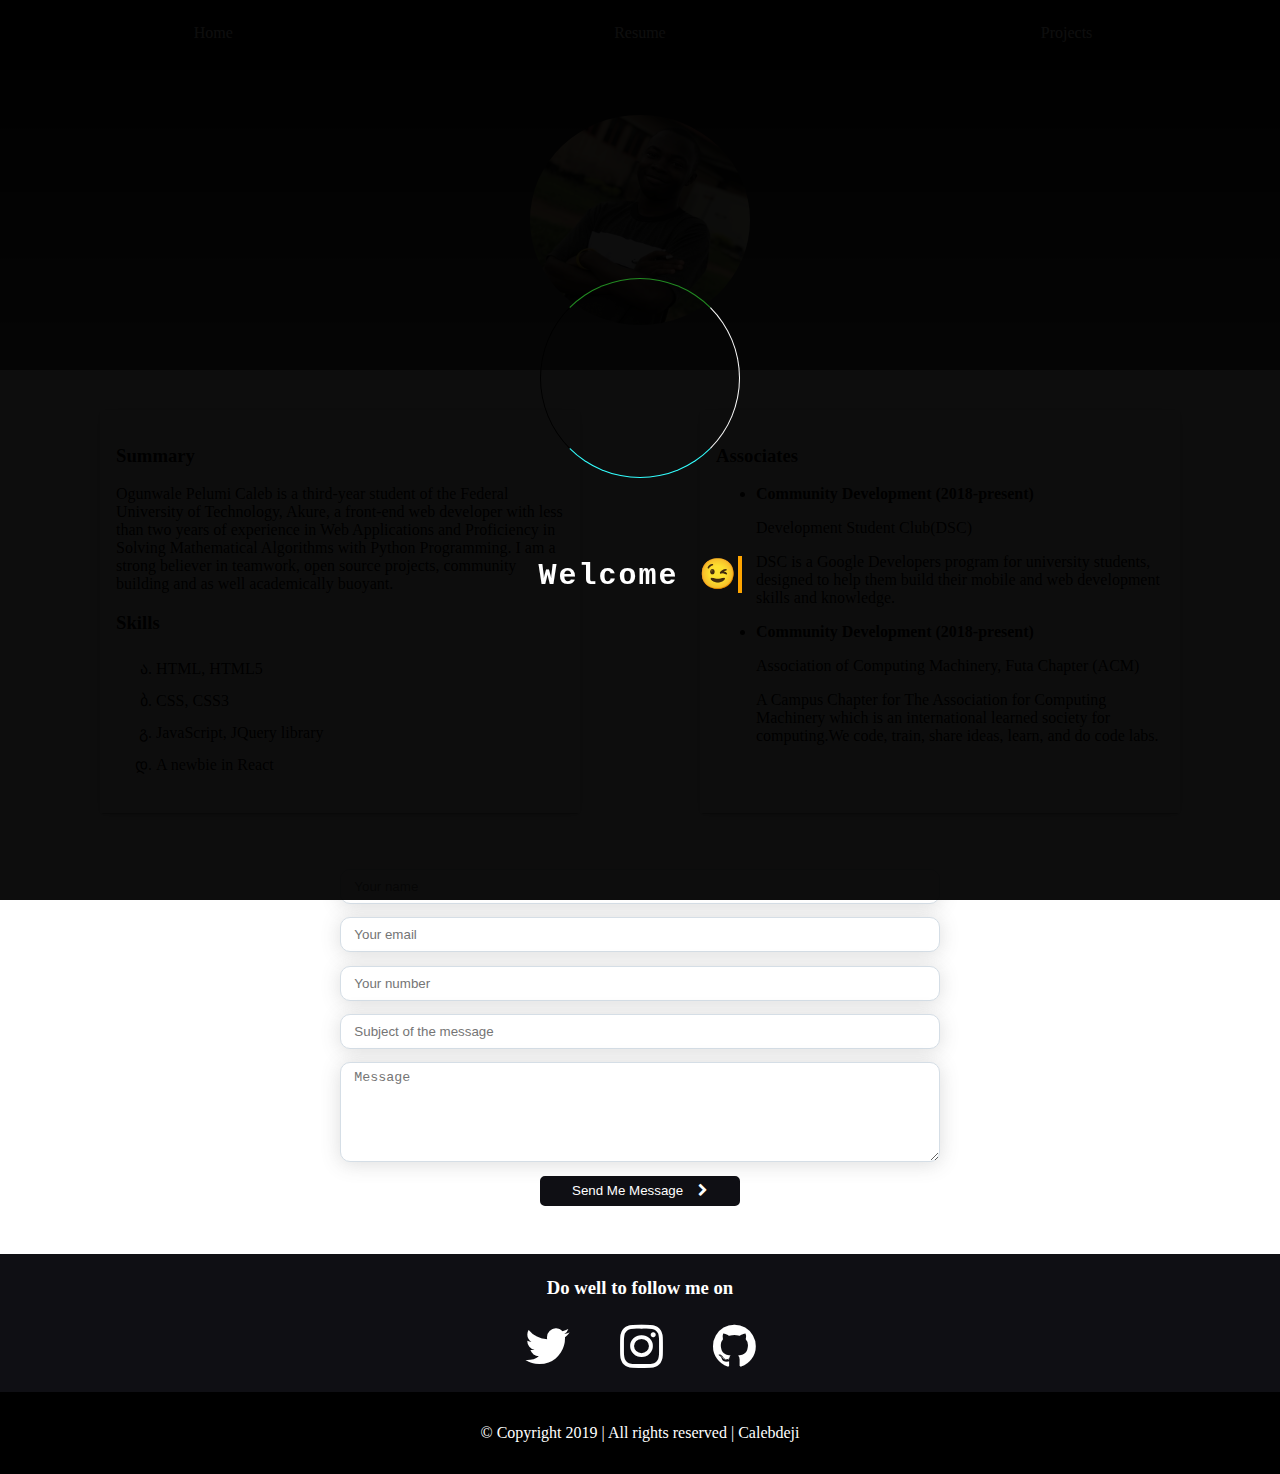
==== index.html @ ed0ba992 "removed the dev badge" ====
<!doctype html>
<html>
<head>
    <title>Ogunwale's Profile</title>

    <link
        rel="shortcut icon"
        href="/images/calebdeji.jpeg"
    ></link>

    <link
        rel="stylesheet"
        href="/css/css.css"
    ></link>
    <link rel="stylesheet" href="./css/typing.css">
    <link
        rel="stylesheet"
        href="https://cdnjs.cloudflare.com/ajax/libs/font-awesome/4.7.0/css/font-awesome.min.css"
    ></link>

    <meta
        charset="UTF-8"
        lang="EN-US"
    ></meta>

    <meta
        name="viewport"
        content="width=device-width, initial-scale=1.0"
    ></meta>

    <meta
        name="title"
        content="Ogunwale Pelumi Caleb's Profile"
    ></meta>

    <meta
        name="description"
        content="This is Ogunwale Pelumi's portfolio"
    ></meta>

    <meta
        name="keywords"
        content="Javascript, html, html5, css, css3, jquery, calebdeji, ogunwale, ogunwale pelumi caleb, pelumi"
    ></meta>

    <meta
        name="robots"
        content="index, follow"
    ></meta>

    <meta
        http-equiv="Content-Type"
        content="text/html; charset=utf-8"
    ></meta>

    <meta
        name="language"
        content="English"
    ></meta>
    <meta name="robots" content="index,follow"><!-- All Search Engines -->
    <meta name="googlebot" content="index,follow"><!-- Google Specific -->
    <meta name="theme-color" content="rgba(0,0,0)" />
	<meta name="apple-mobile-web-app-capable" content="yes" />
	<meta name="apple-mobile-web-app-status-bar-style" content="rgb(15, 29, 0)" />
	<meta name="apple-mobile-web-app-title" content="Ogunwale's portfolio" />
	<!-- <meta name="msapplication-TileImage" content="./images/Icon-144.png"> -->
	<meta name="msapplication-TileColor" content="rgba(0,0,0)" />
    <meta name="theme-color" content="rgba(0, 0, 0)" />
    <!-- You have to mention the card type. -->
    <meta name="twitter:card" content="summary">

    <!-- If you want you can mention the twitter profile of your website -->
    <!-- <meta name="twitter:site" content="@calebdeji"> -->

    <!-- If you want you can mention the twitter profile of the author of the webpage. This is useful if the URL is a blog post. -->
    <meta name="twitter:creator" content="@calebdeji">

    <!-- You have to mention the title of the webpage -->
    <meta name="twitter:title" content="Ogunwale's Profile">

    <!-- You have to mention a 2-4 lines description about the webpage -->
    <meta name="twitter:description" content="This is Ogunwale Pelumi's portfolio">

    <!-- If you want you can embed a URL of a image representing the content of your webpage. This image will be displayed in the preview and will make your post look more attractive. -->
    <meta name="twitter:image" content="https://calebdeji.netlify.com/images/calebdeji.jpeg">

    <meta name="twitter:image:alt" content="Ogunwale Pelumi Display Picture">
    <!-- open graph card -->

    <meta property="og:title" content="Ogunwale's Profile">
    <meta property="og:description" content="This is Ogunwale Pelumi's portfolio">
    <meta property="og:image" content="https://calebdeji.netlify.com/images/calebdeji.jpeg">
    <meta property="og:url" content="https://www.calebdeji.tech">
    <meta property="og:site_name" content="https://www.calebdeji.tech">
</head>

<body id="body">
    <div class="preloader">
        <div class="spin-loader spin">

        </div>
        <div>
            <p class="text">Welcome 😉</p>
            
        </div>
    </div>
    <script>
        function adjustHeight(){
            let windowsHeight = window.innerHeight;
            const preloaderContainer = document.getElementsByClassName("preloader")[0];
            preloaderContainer.style.height = windowsHeight+'px';
            // console.log(preloaderContainer.style.height);
        }
        window.addEventListener("resize",()=>{
            adjustHeight();
        });
        window.addEventListener("scroll",()=>{
            adjustHeight();
        })
    </script>
    <div class="nav-bar">
        <a
            href="#body"
            class="linkArray"
            id="demo"
        >Home</a>

        <a
            href="https://drive.google.com/file/d/1xg3lORmr16LLGDeSh1S0X-uq7-f1fOYM/view?usp=sharing"
            class="linkArray animate-right"
            target="_blank"
        >Resume</a>

        <a
            href="https://github.com/calebdeji"
            class="linkArray animate-right"
            target="_blank"
        >Projects</a>

        <a
            href="javascript:void(0)"
            class="icon-bar"
            id="icon-bar"
        >
            <i
                class="fa fa-bars"
                id="iconLib"
            ></i>
        </a>
    </div>

    <div class="header">
        <img
            src="/images/calebdeji.jpeg"
            alt="Caleb's picture"
        >
    </div>

    <main>
        <div class="skills">
            <div class="summary-skills">
                <div class="summary">
                    <h3>Summary</h3>

                    <p>
                        Ogunwale Pelumi Caleb is a third-year student
                    of the Federal University of Technology,
                    Akure, a front-end web developer with less than two years of experience
                    in Web Applications and Proficiency in Solving
                    Mathematical Algorithms with Python Programming.
                    I am a strong believer in teamwork, open source projects,
                    community building and as well academically buoyant.
                    </p>
                </div>

                <div class="skill-sub">
                    <h3>Skills</h3>

                    <p>

                        <ul>
                            <li>HTML, HTML5</li>
                            <li>CSS, CSS3</li>
                            <li>JavaScript, JQuery library</li>
                            <li>A newbie in React</li>
                        </ul>

                        
                    </p>
                </div>
            </div>

            <div class="work-portfolio">
                <div class="work-experience">
                    <h3>Associates</h3>

                    <p>
                        <ul>
                            <li>
                                <b>
                                    Community Development (2018-present)
                                </b>

                                <p class="community">
                                    <p>Development Student Club(DSC)</p>

                                    DSC is a Google Developers program for university students,
                                designed to help them build their mobile and web development
                                skills and knowledge.
                                </p>
                            </li>

                            <li>
                                <b>
                                    Community Development (2018-present)
                                </b>

                                <p class="community">
                                    <p>
                                        Association of Computing Machinery, Futa Chapter (ACM)
                                    </p>

                                    A Campus Chapter for The Association for Computing
                                Machinery which is an international learned society
                                for computing.We code, train, share ideas, learn,
                                and do code labs.
                                </p>
                            </li>
                        </ul>
                    </p>
                </div>
            </div>
        </div>
        <div class="form">
            <form name="portfolio_contact" method="POST" data-netlify="true">
                <input type="text" name="name" id="name" placeholder="Your name" required>
                <input type="email" name="client_email" id="" placeholder="Your email" required>
                <input type="tel" name="Telephone number" id="" placeholder="Your number">
                <input type="text" name="Subject" id="" placeholder="Subject of the message" required>
                <textarea name="Message" id="" placeholder="Message" required></textarea>
                <button type="submit" id="submit">Send Me Message &nbsp; &nbsp;<i class="fa fa-chevron-right"></i></button>
            </form>
        </div>
    </main>

    <footer class="footer">
        <h3>Do well to follow me on</h3>

        <div class="upper-footer">
            <a href="https://twitter.com/calebdeji06">
                <i class="fa fa-twitter"></i>
            </a>
	    <!--<a href="https://dev.to/calebdeji06">
	        <i class="fab fa-dev" title="calebdeji06's DEV Profile"></i>
	    </a>-->
            <a href="https://instagram.com/calebdeji">
                <i class="fa fa-instagram"></i>
            </a>

            <a href="https://github.com/calebdeji">
                <i class="fa fa-github"></i>
            </a>
        </div>

        <div class="lower-footer">
            <p>
                &copy Copyright 2019 | All rights reserved | Calebdeji
            </p>
        </div>
    </footer>

    <script
        async="async"
        src="/js/app.js"
    ></script>

    <script src="/js/jquery-3.3.1.min.js"></script>
</body>
</html>
---- css/css.css ----
* {
  box-sizing: border-box;
  scroll-behavior: smooth;
}

body {
  width: 100%;
  overflow-x: hidden;
  padding: 0;
  margin: 0;
  position: relative;
}
/* animate */
.animate-right {
  position: relative;
  -webkit-animation: animateright 0.4s;
  animation: animateright 0.4s;
}
@-webkit-keyframes animateright {
  from {
    right: -300px;
    opacity: 0;
  }

  to {
    right: 0;
    opacity: 1;
  }
}
@keyframes animateright {
  from {
    right: -300px;
    opacity: 0;
  }

  to {
    right: 0;
    opacity: 1;
  }
}
.spin {
  -webkit-animation: spin 0.6s;
  animation: spin 0.6s;
}
@-webkit-keyframes spin {
  0% {
    -webkit-transform: rotate(0deg);
  }

  100% {
    -webkit-transform: rotate(360deg);
  }
}
@keyframes spin {
  0% {
    transform: rotate(0deg);
  }

  100% {
    transform: rotate(360deg);
  }
}

/* ================= */
/* preloader */
body .preloader {
  position: fixed;
  height: 100%;
  width: 100%;
  display: flex;
  flex-direction: column;
  align-items: center;
  justify-content: center;
  background-color: rgb(0, 0, 0, 0.95);
  z-index: 999999999;
  color: #ffffff;
}
body .preloader .spin-loader {
  border-style: solid;
  border-width: thin;
  border-left-color: rgb(0, 0, 0);
  border-right-color: rgb(255, 255, 255);
  border-top-color: rgb(34, 139, 34);
  border-bottom-color: rgb(51, 255, 255);
  height: 200px;
  width: 200px;
  -webkit-animation: spin 4s linear infinite;
  animation: spin 4s linear infinite;
  border-radius: 100%;
  margin-bottom: 3em;
}
/* desktop view for nav-bar */

div.nav-bar {
  width: 100%;
  height: 70px;
  background-color: rgb(0, 0, 0);
  position: relative;
}

div.nav-bar a.linkArray {
  display: block;
  height: 100%;
  width: 33.33%;
  float: left;
  /* background-color: rgba(0, 0, 70); */
  padding-top: 1.5em;
  text-align: center;
  text-decoration: none;
  color: white;
  transition-duration: 0.4s;
  -moz-transition-duration: 0.4s;
  -o-transition-duration: 0.4s;
  -webkit-transition-duration: 0.4s;
  z-index: 999;
}

div.nav-bar a:hover {
  background-color: rgb(32, 32, 41);
}

a.icon-bar {
  display: none;
}
/* desktop view for nav-bar ends */
/* mobile view for nav-bar starts */
@media screen and (max-width: 900px) {
  div.nav-bar a:nth-child(2),
  div.nav-bar a:nth-child(3) {
    display: none;
    position: absolute;
    top: 69px;
    width: 100%;
    text-align: left;
    padding-left: 1em;
    /* opacity: 0.8; */
    background-color: rgba(0, 0, 0, 0.5);
  }

  div.nav-bar a:nth-child(3) {
    top: 138px;
  }

  div.nav-bar a:first-child {
    display: block;
    position: relative;
    width: 70%;
    text-align: left;
    padding-left: 1em;
    background-color: rgba(0, 0, 0, 0);
  }

  div.nav-bar a.icon-bar {
    display: block;
    position: absolute;
    right: 0;
    color: #ffffff;
    font-size: 20px;
    padding-top: 1em;
    width: 30%;
    height: 100%;
    padding-right: 1em;
    text-align: right;
  }
  div.nav-bar a.icon-bar:hover {
    background-color: inherit;
    outline: none;
  }
}
/* mobile view for nav-bar ends */
/* desktop view for header */
div.header {
  height: 300px;
  width: 100%;
  /* background-image: url("../images/background.jpg"); */
  background-image: linear-gradient(rgba(0, 0, 0), rgba(0, 0, 0, 0)),
    url("../images/background.jpg");
  background-size: cover;
  background-attachment: fixed;
  background-repeat: no-repeat;
  display: flex;
  /* flex-direction: column; */
  /* flex-wrap: wrap; */
  justify-content: center;
  align-items: center;
}

div.header img {
  display: block;
  /* margin:auto; */
  border-radius: 100%;
  width: 220px;
  height: 70%;
}
/* desktop view for header ends */
/* mobile view for header*/

@media screen and (max-width: 500px) {
  div.header img {
    width: 220px;
  }
}
/* mobile view for header ends */
/* desktop view for main */
body main {
  display: flex;
  flex-direction: column;
}

/* desktop view for div skills page */
body div.skills {
  width: 100%;
  padding: 2.5em;
  display: flex;
  flex-direction: row;
  flex-wrap: wrap;
  justify-content: space-around;
}

div.skills .summary-skills,
div.skills .work-portfolio {
  width: 40%;
  box-shadow: 0 2px 20px 0 rgba(0, 0, 0, 0.14), 0 1px 5px 0 rgba(0, 0, 0, 0.12),
    0 3px 1px -2px rgba(0, 0, 0, 0.2);
  padding: 1em;
}
div.skills .summary-skills ul {
  line-height: 2;
  list-style-type: georgian;
}
/* desktop view for div skills page ends */
/* mobile view for div skills page starts */
@media screen and (max-width: 900px) {
  div.skills .summary-skills,
  div.skills .work-portfolio {
    width: 80%;
  }
  div.skills .work-portfolio {
    margin-top: 1.5em;
  }
}
@media screen and (max-width: 700px) {
  body div.skills {
    padding: 1.2em;
  }
  div.skills .summary-skills,
  div.skills .work-portfolio {
    width: 93%;
  }
}
@media screen and (max-width: 400px) {
  body div.skills {
    padding: 1em;
  }
  div.skills .summary-skills,
  div.skills .work-portfolio {
    width: 100%;
    margin-left: 0;
    margin-right: 0;
  }
}
/* form */
main div.form {
  display: flex;
  justify-content: center;
  /* align-content: center; */
  align-items: center;
  padding: 0 2.5em 3em 2.5em;
}
main div.form form {
  display: flex;
  flex-direction: column;
  width: 50%;
  padding: 1em 0 0em 0;
}
main div.form form input,
main div.form form textarea {
  margin-bottom: 1em;
  border-style: solid;
  border-width: 0.6px;
  height: 35px;
  border-radius: 10px;
  padding-left: 1em;
  box-shadow: 0 2px 20px 0 rgba(80, 80, 80, 0.2);
  outline: none;
  border-color: #d5dee6;
}
main div.form form textarea {
  padding: 0.5em 0 0 1em;
  height: 100px;
}
main div.form form button {
  width: 200px;
  height: 30px;
  outline: none;
  border-style: solid;
  border-color: rgb(15, 15, 20);
  background-color: rgb(15, 15, 20);
  color: #ffffff;
  align-self: center;
  border-radius: 5px;
  transition-duration: 0.4s;
}
main div.form form button:hover {
  cursor: pointer;
  background-color: #ffffff;
  color: rgb(0, 0, 0);
  transform: scaleX(1.1);
  transform: scaleY(1.1);
}
/* mobile view for form */
@media screen and (max-width: 900px) {
  main div.form form {
    width: 80%;
  }
}
@media screen and (max-width: 700px) {
  main div.form form {
    width: 93%;
  }
  main div.form {
    padding: 1.2em;
  }
}
@media screen and (max-width: 450px) {
  main div.form {
    padding: 1em;
  }
}
/* mobile view for div skills page ends */
/* desktop view for footer */
body footer.footer {
  background-color: rgb(15, 15, 20);
  width: 100%;
  padding: 0;
  padding-top: 0.3em;
  margin: 0;
  display: flex;
  flex-direction: column;
  justify-content: center;
  align-items: center;
}
footer h3 {
  color: #ffffff;
}
footer.footer .upper-footer {
  display: flex;
  flex-direction: row;
  justify-content: center;
  align-content: center;
  align-items: center;
  /* padding-top: 1em;*/
  padding-bottom: 1em;
  width: 100%;
  background-color: rgb(15, 15, 20);
}

.upper-footer a {
  font-size: 50px;
  display: block;
  margin: 0em 0.5em 0em 0.5em;
  color: #ffffff;
  transition-duration: 0.4s;
}

.upper-footer a:hover {
  color: black;
  cursor: pointer;
}

.lower-footer {
  background-color: rgb(0, 0, 0);
  padding-top: 1em;
  padding-bottom: 1em;
  width: 100%;
}

.lower-footer p {
  color: white;
  text-align: center;
}
/* desktop view for footer ends */
/* mobile view for desktop */
@media screen and (max-width: 400px) {
  .upper-footer a {
    font-size: 30px;
  }
}
---- css/typing.css ----
body .preloader .text {
  font-family: Courier, monospace;
  overflow: hidden;
  letter-spacing: 2px;
  animation: typing 3s steps(30, end), blink 0.75s infinite;
  white-space: nowrap;
  word-break: break-all;
  font-size: 30px;
  font-weight: 700;
  border-right: 4px solid orange;
  box-sizing: border-box;
  text-align: center;
}
/* @media screen and (max-width: 500px) {
  body .preloader .text {
    font-family: Courier, monospace;
    overflow: scroll;
    white-space: nowrap;
    font-size: 15px;
  }
} */
@keyframes typing {
  from {
    width: 0%;
  }
  to {
    width: 100%;
  }
}

@keyframes blink {
  from,
  to {
    border-color: transparent;
  }
  50% {
    border-color: orange;
  }
}
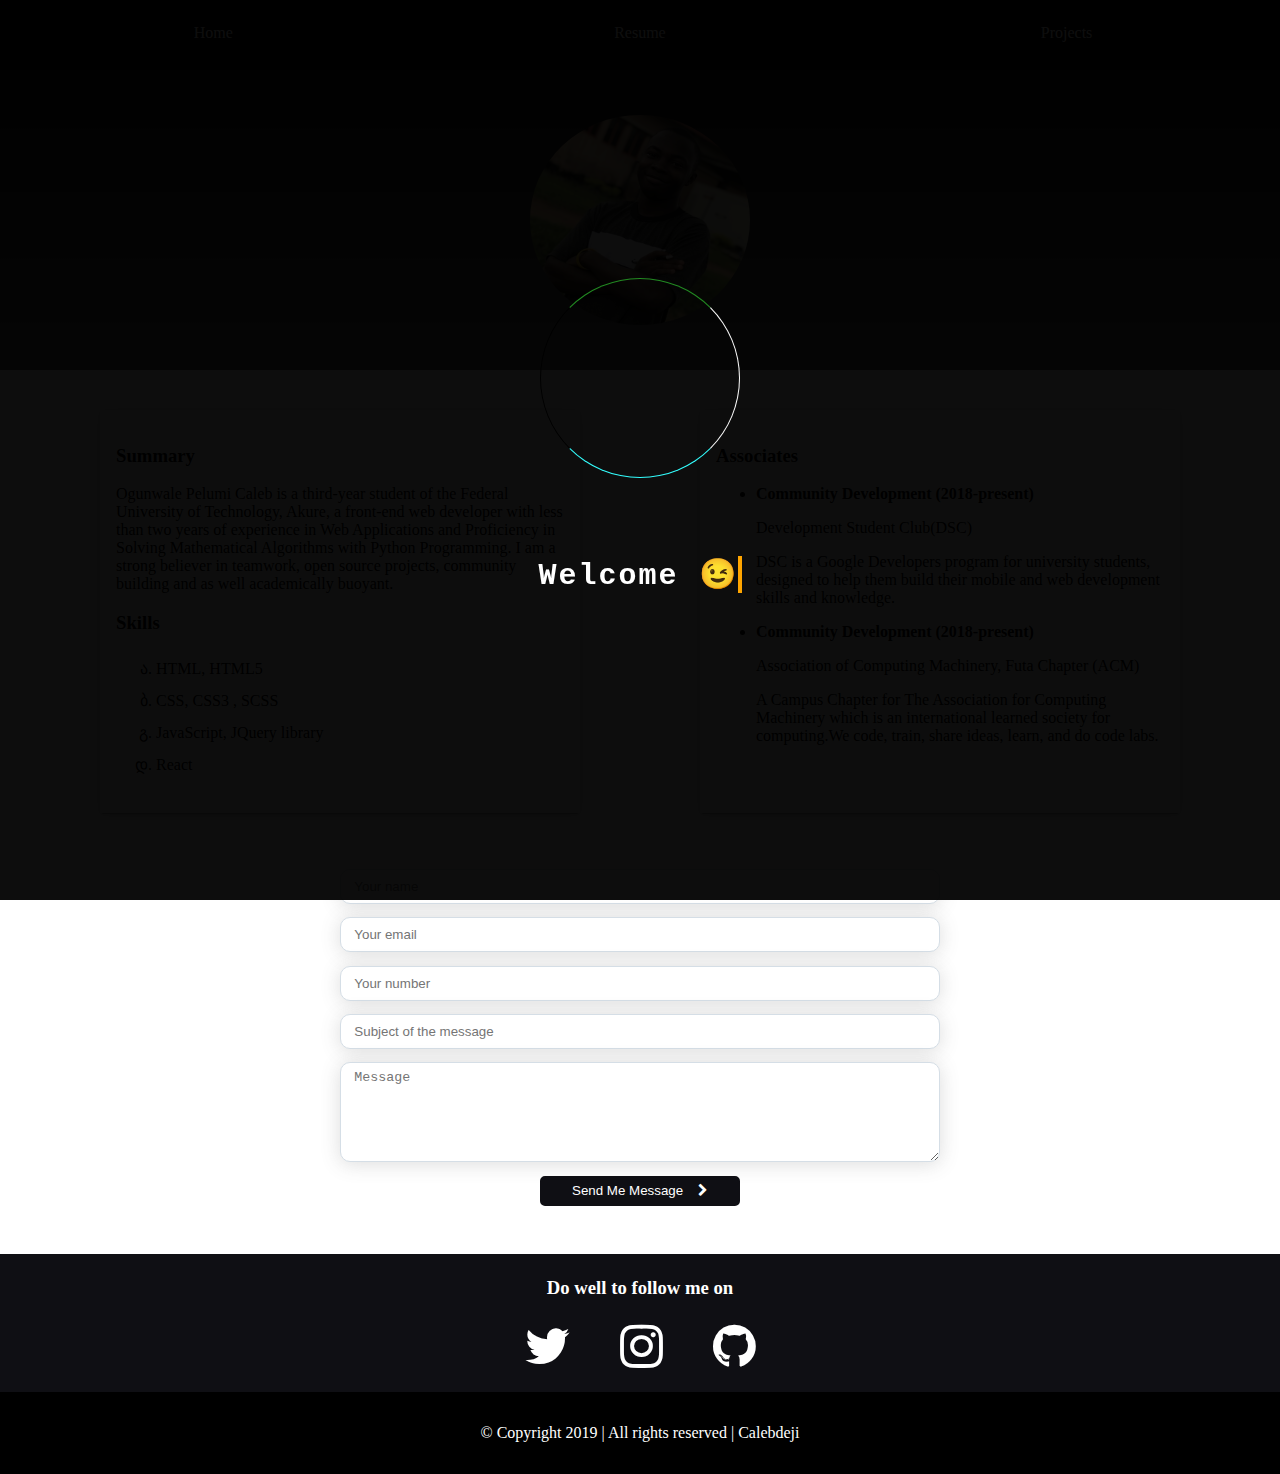
==== commit 721d200f: "Updated index.html" ====
--- a/index.html
+++ b/index.html
@@ -180,9 +180,9 @@
 
                         <ul>
                             <li>HTML, HTML5</li>
-                            <li>CSS, CSS3</li>
+                            <li>CSS, CSS3 , SCSS</li>
                             <li>JavaScript, JQuery library</li>
-                            <li>A newbie in React</li>
+                            <li>React</li>
                         </ul>
 
                         
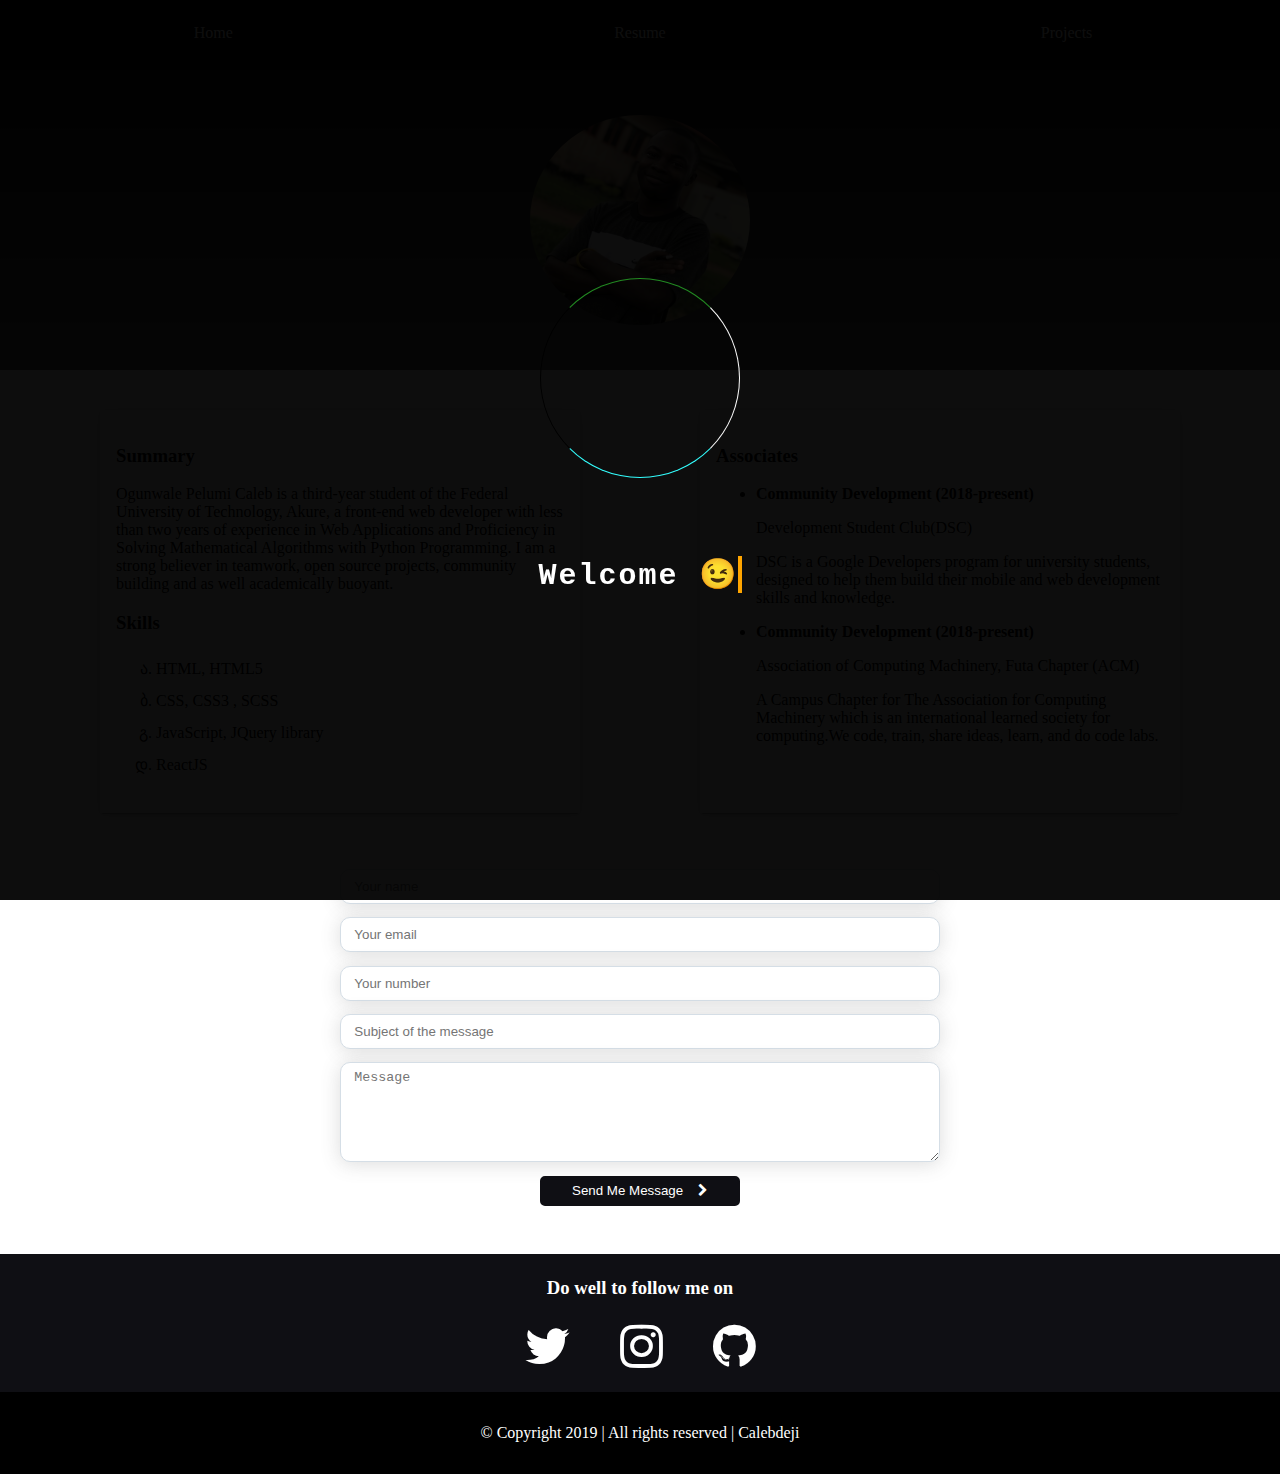
==== commit 75ce3644: "Updated skills in index.html" ====
--- a/index.html
+++ b/index.html
@@ -182,7 +182,7 @@
                             <li>HTML, HTML5</li>
                             <li>CSS, CSS3 , SCSS</li>
                             <li>JavaScript, JQuery library</li>
-                            <li>React</li>
+                            <li>ReactJS</li>
                         </ul>
 
                         
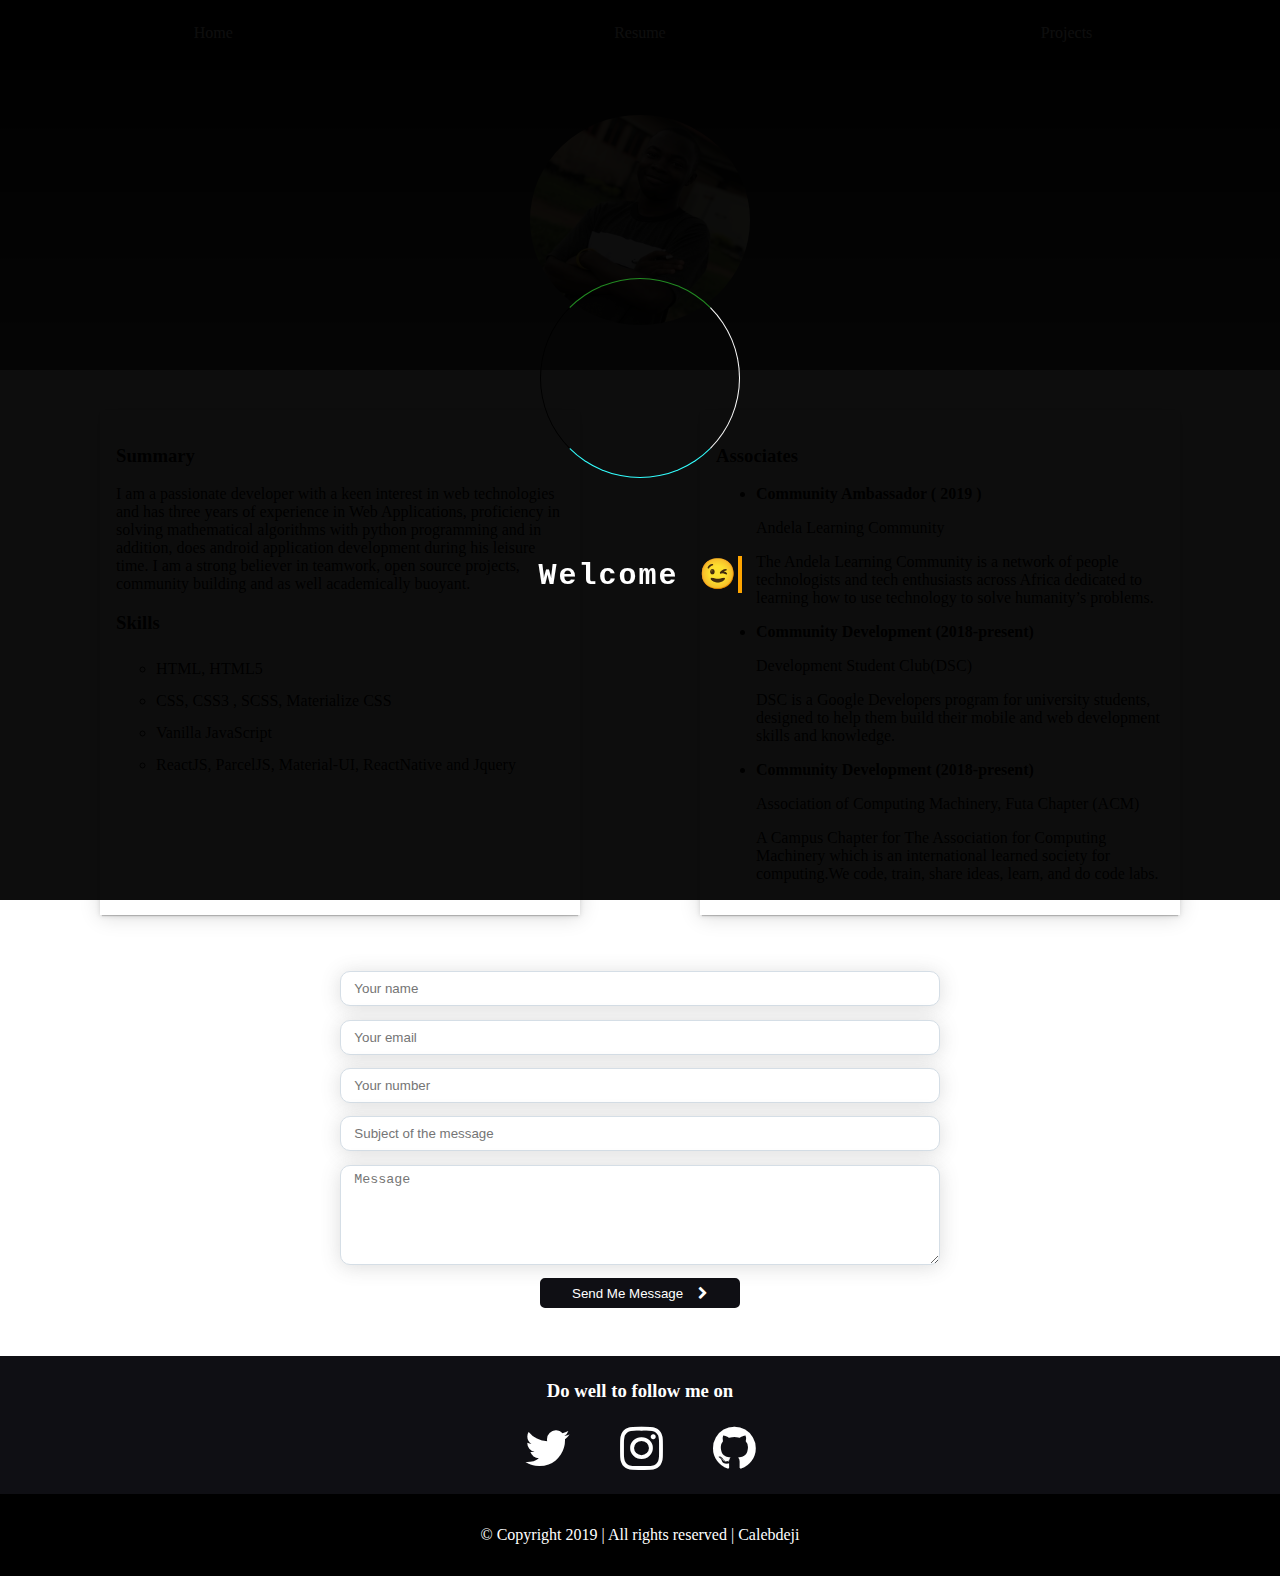
==== commit 2e5e8a12: "added more content and styles too" ====
--- a/index.html
+++ b/index.html
@@ -109,6 +109,7 @@
             let windowsHeight = window.innerHeight;
             const preloaderContainer = document.getElementsByClassName("preloader")[0];
             preloaderContainer.style.height = windowsHeight+'px';
+            preloaderContainer.style.width = "100%";
             // console.log(preloaderContainer.style.height);
         }
         window.addEventListener("resize",()=>{
@@ -126,7 +127,7 @@
         >Home</a>
 
         <a
-            href="https://drive.google.com/file/d/1xg3lORmr16LLGDeSh1S0X-uq7-f1fOYM/view?usp=sharing"
+            href="https://drive.google.com/open?id=1Q2bj2KV4T4dXvY4Zawc_F7XgFxNnTl2f"
             class="linkArray animate-right"
             target="_blank"
         >Resume</a>
@@ -163,11 +164,9 @@
                     <h3>Summary</h3>
 
                     <p>
-                        Ogunwale Pelumi Caleb is a third-year student
-                    of the Federal University of Technology,
-                    Akure, a front-end web developer with less than two years of experience
-                    in Web Applications and Proficiency in Solving
-                    Mathematical Algorithms with Python Programming.
+                        I am a passionate developer with a keen interest in web technologies and has three years of experience
+                    in Web Applications, proficiency in solving
+                    mathematical algorithms with python programming and in addition, does android application development during his leisure time.
                     I am a strong believer in teamwork, open source projects,
                     community building and as well academically buoyant.
                     </p>
@@ -180,9 +179,12 @@
 
                         <ul>
                             <li>HTML, HTML5</li>
-                            <li>CSS, CSS3 , SCSS</li>
-                            <li>JavaScript, JQuery library</li>
-                            <li>ReactJS</li>
+                            <li>CSS, CSS3 , SCSS, Materialize CSS</li>
+                            <li>Vanilla JavaScript  <br />
+                                <!-- <ul> -->
+                                    <li>ReactJS, ParcelJS, Material-UI, ReactNative and Jquery</li>
+                                <!-- </ul> -->
+                            </li>
                         </ul>
 
                         
@@ -196,6 +198,19 @@
 
                     <p>
                         <ul>
+                            <li>
+                                <b>
+                                    Community Ambassador ( 2019 )
+                                </b>
+                                <p class="community">
+                                    <p>
+                                        Andela Learning Community
+                                    </p>
+                                    The Andela Learning Community is a network of people technologists 
+                                    and tech enthusiasts across Africa dedicated to learning how to use 
+                                    technology to solve humanity’s problems.
+                                </p>
+                            </li>
                             <li>
                                 <b>
                                     Community Development (2018-present)
@@ -226,6 +241,7 @@
                                 and do code labs.
                                 </p>
                             </li>
+                            
                         </ul>
                     </p>
                 </div>
@@ -270,7 +286,6 @@
     </footer>
 
     <script
-        async="async"
         src="/js/app.js"
     ></script>
 
--- a/css/css.css
+++ b/css/css.css
@@ -1,388 +1,388 @@
 * {
-  box-sizing: border-box;
-  scroll-behavior: smooth;
+    box-sizing: border-box;
+    scroll-behavior: smooth;
 }
 
 body {
-  width: 100%;
-  overflow-x: hidden;
-  padding: 0;
-  margin: 0;
-  position: relative;
+    /* width: 100%; */
+    overflow-x: hidden;
+    padding: 0;
+    margin: 0;
+    position: relative;
 }
 /* animate */
 .animate-right {
-  position: relative;
-  -webkit-animation: animateright 0.4s;
-  animation: animateright 0.4s;
+    position: relative;
+    -webkit-animation: animateright 0.4s;
+    animation: animateright 0.4s;
 }
 @-webkit-keyframes animateright {
-  from {
-    right: -300px;
-    opacity: 0;
-  }
-
-  to {
-    right: 0;
-    opacity: 1;
-  }
+    from {
+        top: 0px;
+        opacity: 0;
+    }
+
+    to {
+        top: 69px;
+        opacity: 1;
+    }
 }
 @keyframes animateright {
-  from {
-    right: -300px;
-    opacity: 0;
-  }
-
-  to {
-    right: 0;
-    opacity: 1;
-  }
+    from {
+        top: 0px;
+        opacity: 0;
+    }
+
+    to {
+        top: 69px;
+        opacity: 1;
+    }
 }
 .spin {
-  -webkit-animation: spin 0.6s;
-  animation: spin 0.6s;
+    -webkit-animation: spin 0.6s;
+    animation: spin 0.6s;
 }
 @-webkit-keyframes spin {
-  0% {
-    -webkit-transform: rotate(0deg);
-  }
-
-  100% {
-    -webkit-transform: rotate(360deg);
-  }
+    0% {
+        -webkit-transform: rotate(0deg);
+    }
+
+    100% {
+        -webkit-transform: rotate(360deg);
+    }
 }
 @keyframes spin {
-  0% {
-    transform: rotate(0deg);
-  }
-
-  100% {
-    transform: rotate(360deg);
-  }
+    0% {
+        transform: rotate(0deg);
+    }
+
+    100% {
+        transform: rotate(360deg);
+    }
 }
 
 /* ================= */
 /* preloader */
 body .preloader {
-  position: fixed;
-  height: 100%;
-  width: 100%;
-  display: flex;
-  flex-direction: column;
-  align-items: center;
-  justify-content: center;
-  background-color: rgb(0, 0, 0, 0.95);
-  z-index: 999999999;
-  color: #ffffff;
+    position: fixed;
+    height: 100%;
+    width: 100%;
+    display: flex;
+    flex-direction: column;
+    align-items: center;
+    justify-content: center;
+    background-color: rgb(0, 0, 0, 0.95);
+    z-index: 999999999;
+    color: #ffffff;
 }
 body .preloader .spin-loader {
-  border-style: solid;
-  border-width: thin;
-  border-left-color: rgb(0, 0, 0);
-  border-right-color: rgb(255, 255, 255);
-  border-top-color: rgb(34, 139, 34);
-  border-bottom-color: rgb(51, 255, 255);
-  height: 200px;
-  width: 200px;
-  -webkit-animation: spin 4s linear infinite;
-  animation: spin 4s linear infinite;
-  border-radius: 100%;
-  margin-bottom: 3em;
+    border-style: solid;
+    border-width: thin;
+    border-left-color: rgb(0, 0, 0);
+    border-right-color: rgb(255, 255, 255);
+    border-top-color: rgb(34, 139, 34);
+    border-bottom-color: rgb(51, 255, 255);
+    height: 200px;
+    width: 200px;
+    -webkit-animation: spin 4s linear infinite;
+    animation: spin 4s linear infinite;
+    border-radius: 100%;
+    margin-bottom: 3em;
 }
 /* desktop view for nav-bar */
 
 div.nav-bar {
-  width: 100%;
-  height: 70px;
-  background-color: rgb(0, 0, 0);
-  position: relative;
+    width: 100%;
+    height: 70px;
+    background-color: rgb(0, 0, 0);
+    position: relative;
 }
 
 div.nav-bar a.linkArray {
-  display: block;
-  height: 100%;
-  width: 33.33%;
-  float: left;
-  /* background-color: rgba(0, 0, 70); */
-  padding-top: 1.5em;
-  text-align: center;
-  text-decoration: none;
-  color: white;
-  transition-duration: 0.4s;
-  -moz-transition-duration: 0.4s;
-  -o-transition-duration: 0.4s;
-  -webkit-transition-duration: 0.4s;
-  z-index: 999;
+    display: block;
+    height: 100%;
+    width: 33.33%;
+    float: left;
+    /* background-color: rgba(0, 0, 70); */
+    padding-top: 1.5em;
+    text-align: center;
+    text-decoration: none;
+    color: white;
+    transition-duration: 0.4s;
+    -moz-transition-duration: 0.4s;
+    -o-transition-duration: 0.4s;
+    -webkit-transition-duration: 0.4s;
+    z-index: 999;
 }
 
 div.nav-bar a:hover {
-  background-color: rgb(32, 32, 41);
+    background-color: rgb(32, 32, 41);
 }
 
 a.icon-bar {
-  display: none;
+    display: none;
 }
 /* desktop view for nav-bar ends */
 /* mobile view for nav-bar starts */
 @media screen and (max-width: 900px) {
-  div.nav-bar a:nth-child(2),
-  div.nav-bar a:nth-child(3) {
-    display: none;
-    position: absolute;
-    top: 69px;
-    width: 100%;
-    text-align: left;
-    padding-left: 1em;
-    /* opacity: 0.8; */
-    background-color: rgba(0, 0, 0, 0.5);
-  }
-
-  div.nav-bar a:nth-child(3) {
-    top: 138px;
-  }
-
-  div.nav-bar a:first-child {
-    display: block;
-    position: relative;
-    width: 70%;
-    text-align: left;
-    padding-left: 1em;
-    background-color: rgba(0, 0, 0, 0);
-  }
-
-  div.nav-bar a.icon-bar {
-    display: block;
-    position: absolute;
-    right: 0;
-    color: #ffffff;
-    font-size: 20px;
-    padding-top: 1em;
-    width: 30%;
-    height: 100%;
-    padding-right: 1em;
-    text-align: right;
-  }
-  div.nav-bar a.icon-bar:hover {
-    background-color: inherit;
-    outline: none;
-  }
+    div.nav-bar a:nth-child(2),
+    div.nav-bar a:nth-child(3) {
+        display: none;
+        position: absolute;
+        top: 69px;
+        width: 100%;
+        text-align: left;
+        padding-left: 1em;
+        /* opacity: 0.8; */
+        background-color: rgba(0, 0, 0, 0.5);
+    }
+
+    div.nav-bar a:nth-child(3) {
+        top: 138px;
+    }
+
+    div.nav-bar a:first-child {
+        display: block;
+        position: relative;
+        width: 70%;
+        text-align: left;
+        padding-left: 1em;
+        background-color: rgba(0, 0, 0, 0);
+    }
+
+    div.nav-bar a.icon-bar {
+        display: block;
+        position: absolute;
+        right: 0;
+        color: #ffffff;
+        font-size: 20px;
+        padding-top: 1em;
+        width: 30%;
+        height: 100%;
+        padding-right: 1em;
+        text-align: right;
+    }
+    div.nav-bar a.icon-bar:hover {
+        background-color: inherit;
+        outline: none;
+    }
 }
 /* mobile view for nav-bar ends */
 /* desktop view for header */
 div.header {
-  height: 300px;
-  width: 100%;
-  /* background-image: url("../images/background.jpg"); */
-  background-image: linear-gradient(rgba(0, 0, 0), rgba(0, 0, 0, 0)),
-    url("../images/background.jpg");
-  background-size: cover;
-  background-attachment: fixed;
-  background-repeat: no-repeat;
-  display: flex;
-  /* flex-direction: column; */
-  /* flex-wrap: wrap; */
-  justify-content: center;
-  align-items: center;
+    height: 300px;
+    width: 100%;
+    /* background-image: url("../images/background.jpg"); */
+    background-image: linear-gradient(rgba(0, 0, 0), rgba(0, 0, 0, 0)),
+        url("../images/background.jpg");
+    background-size: cover;
+    background-attachment: fixed;
+    background-repeat: no-repeat;
+    display: flex;
+    /* flex-direction: column; */
+    /* flex-wrap: wrap; */
+    justify-content: center;
+    align-items: center;
 }
 
 div.header img {
-  display: block;
-  /* margin:auto; */
-  border-radius: 100%;
-  width: 220px;
-  height: 70%;
+    display: block;
+    /* margin:auto; */
+    border-radius: 100%;
+    width: 220px;
+    height: 70%;
 }
 /* desktop view for header ends */
 /* mobile view for header*/
 
 @media screen and (max-width: 500px) {
-  div.header img {
-    width: 220px;
-  }
+    div.header img {
+        width: 220px;
+    }
 }
 /* mobile view for header ends */
 /* desktop view for main */
 body main {
-  display: flex;
-  flex-direction: column;
+    display: flex;
+    flex-direction: column;
 }
 
 /* desktop view for div skills page */
 body div.skills {
-  width: 100%;
-  padding: 2.5em;
-  display: flex;
-  flex-direction: row;
-  flex-wrap: wrap;
-  justify-content: space-around;
+    width: 100%;
+    padding: 2.5em;
+    display: flex;
+    flex-direction: row;
+    flex-wrap: wrap;
+    justify-content: space-around;
 }
 
 div.skills .summary-skills,
 div.skills .work-portfolio {
-  width: 40%;
-  box-shadow: 0 2px 20px 0 rgba(0, 0, 0, 0.14), 0 1px 5px 0 rgba(0, 0, 0, 0.12),
-    0 3px 1px -2px rgba(0, 0, 0, 0.2);
-  padding: 1em;
+    width: 40%;
+    box-shadow: 0 2px 20px 0 rgba(0, 0, 0, 0.14),
+        0 1px 5px 0 rgba(0, 0, 0, 0.12), 0 3px 1px -2px rgba(0, 0, 0, 0.2);
+    padding: 1em;
 }
 div.skills .summary-skills ul {
-  line-height: 2;
-  list-style-type: georgian;
+    line-height: 2;
+    list-style-type: circle;
 }
 /* desktop view for div skills page ends */
 /* mobile view for div skills page starts */
 @media screen and (max-width: 900px) {
-  div.skills .summary-skills,
-  div.skills .work-portfolio {
-    width: 80%;
-  }
-  div.skills .work-portfolio {
-    margin-top: 1.5em;
-  }
+    div.skills .summary-skills,
+    div.skills .work-portfolio {
+        width: 80%;
+    }
+    div.skills .work-portfolio {
+        margin-top: 1.5em;
+    }
 }
 @media screen and (max-width: 700px) {
-  body div.skills {
-    padding: 1.2em;
-  }
-  div.skills .summary-skills,
-  div.skills .work-portfolio {
-    width: 93%;
-  }
+    body div.skills {
+        padding: 1.2em;
+    }
+    div.skills .summary-skills,
+    div.skills .work-portfolio {
+        width: 93%;
+    }
 }
 @media screen and (max-width: 400px) {
-  body div.skills {
-    padding: 1em;
-  }
-  div.skills .summary-skills,
-  div.skills .work-portfolio {
-    width: 100%;
-    margin-left: 0;
-    margin-right: 0;
-  }
+    body div.skills {
+        padding: 1em;
+    }
+    div.skills .summary-skills,
+    div.skills .work-portfolio {
+        width: 100%;
+        margin-left: 0;
+        margin-right: 0;
+    }
 }
 /* form */
 main div.form {
-  display: flex;
-  justify-content: center;
-  /* align-content: center; */
-  align-items: center;
-  padding: 0 2.5em 3em 2.5em;
+    display: flex;
+    justify-content: center;
+    /* align-content: center; */
+    align-items: center;
+    padding: 0 2.5em 3em 2.5em;
 }
 main div.form form {
-  display: flex;
-  flex-direction: column;
-  width: 50%;
-  padding: 1em 0 0em 0;
+    display: flex;
+    flex-direction: column;
+    width: 50%;
+    padding: 1em 0 0em 0;
 }
 main div.form form input,
 main div.form form textarea {
-  margin-bottom: 1em;
-  border-style: solid;
-  border-width: 0.6px;
-  height: 35px;
-  border-radius: 10px;
-  padding-left: 1em;
-  box-shadow: 0 2px 20px 0 rgba(80, 80, 80, 0.2);
-  outline: none;
-  border-color: #d5dee6;
+    margin-bottom: 1em;
+    border-style: solid;
+    border-width: 0.6px;
+    height: 35px;
+    border-radius: 10px;
+    padding-left: 1em;
+    box-shadow: 0 2px 20px 0 rgba(80, 80, 80, 0.2);
+    outline: none;
+    border-color: #d5dee6;
 }
 main div.form form textarea {
-  padding: 0.5em 0 0 1em;
-  height: 100px;
+    padding: 0.5em 0 0 1em;
+    height: 100px;
 }
 main div.form form button {
-  width: 200px;
-  height: 30px;
-  outline: none;
-  border-style: solid;
-  border-color: rgb(15, 15, 20);
-  background-color: rgb(15, 15, 20);
-  color: #ffffff;
-  align-self: center;
-  border-radius: 5px;
-  transition-duration: 0.4s;
+    width: 200px;
+    height: 30px;
+    outline: none;
+    border-style: solid;
+    border-color: rgb(15, 15, 20);
+    background-color: rgb(15, 15, 20);
+    color: #ffffff;
+    align-self: center;
+    border-radius: 5px;
+    transition-duration: 0.4s;
 }
 main div.form form button:hover {
-  cursor: pointer;
-  background-color: #ffffff;
-  color: rgb(0, 0, 0);
-  transform: scaleX(1.1);
-  transform: scaleY(1.1);
+    cursor: pointer;
+    background-color: #ffffff;
+    color: rgb(0, 0, 0);
+    transform: scaleX(1.1);
+    transform: scaleY(1.1);
 }
 /* mobile view for form */
 @media screen and (max-width: 900px) {
-  main div.form form {
-    width: 80%;
-  }
+    main div.form form {
+        width: 80%;
+    }
 }
 @media screen and (max-width: 700px) {
-  main div.form form {
-    width: 93%;
-  }
-  main div.form {
-    padding: 1.2em;
-  }
+    main div.form form {
+        width: 93%;
+    }
+    main div.form {
+        padding: 1.2em;
+    }
 }
 @media screen and (max-width: 450px) {
-  main div.form {
-    padding: 1em;
-  }
+    main div.form {
+        padding: 1em;
+    }
 }
 /* mobile view for div skills page ends */
 /* desktop view for footer */
 body footer.footer {
-  background-color: rgb(15, 15, 20);
-  width: 100%;
-  padding: 0;
-  padding-top: 0.3em;
-  margin: 0;
-  display: flex;
-  flex-direction: column;
-  justify-content: center;
-  align-items: center;
+    background-color: rgb(15, 15, 20);
+    width: 100%;
+    padding: 0;
+    padding-top: 0.3em;
+    margin: 0;
+    display: flex;
+    flex-direction: column;
+    justify-content: center;
+    align-items: center;
 }
 footer h3 {
-  color: #ffffff;
+    color: #ffffff;
 }
 footer.footer .upper-footer {
-  display: flex;
-  flex-direction: row;
-  justify-content: center;
-  align-content: center;
-  align-items: center;
-  /* padding-top: 1em;*/
-  padding-bottom: 1em;
-  width: 100%;
-  background-color: rgb(15, 15, 20);
+    display: flex;
+    flex-direction: row;
+    justify-content: center;
+    align-content: center;
+    align-items: center;
+    /* padding-top: 1em;*/
+    padding-bottom: 1em;
+    width: 100%;
+    background-color: rgb(15, 15, 20);
 }
 
 .upper-footer a {
-  font-size: 50px;
-  display: block;
-  margin: 0em 0.5em 0em 0.5em;
-  color: #ffffff;
-  transition-duration: 0.4s;
+    font-size: 50px;
+    display: block;
+    margin: 0em 0.5em 0em 0.5em;
+    color: #ffffff;
+    transition-duration: 0.4s;
 }
 
 .upper-footer a:hover {
-  color: black;
-  cursor: pointer;
+    color: black;
+    cursor: pointer;
 }
 
 .lower-footer {
-  background-color: rgb(0, 0, 0);
-  padding-top: 1em;
-  padding-bottom: 1em;
-  width: 100%;
+    background-color: rgb(0, 0, 0);
+    padding-top: 1em;
+    padding-bottom: 1em;
+    width: 100%;
 }
 
 .lower-footer p {
-  color: white;
-  text-align: center;
+    color: white;
+    text-align: center;
 }
 /* desktop view for footer ends */
 /* mobile view for desktop */
 @media screen and (max-width: 400px) {
-  .upper-footer a {
-    font-size: 30px;
-  }
-}
+    .upper-footer a {
+        font-size: 30px;
+    }
+}
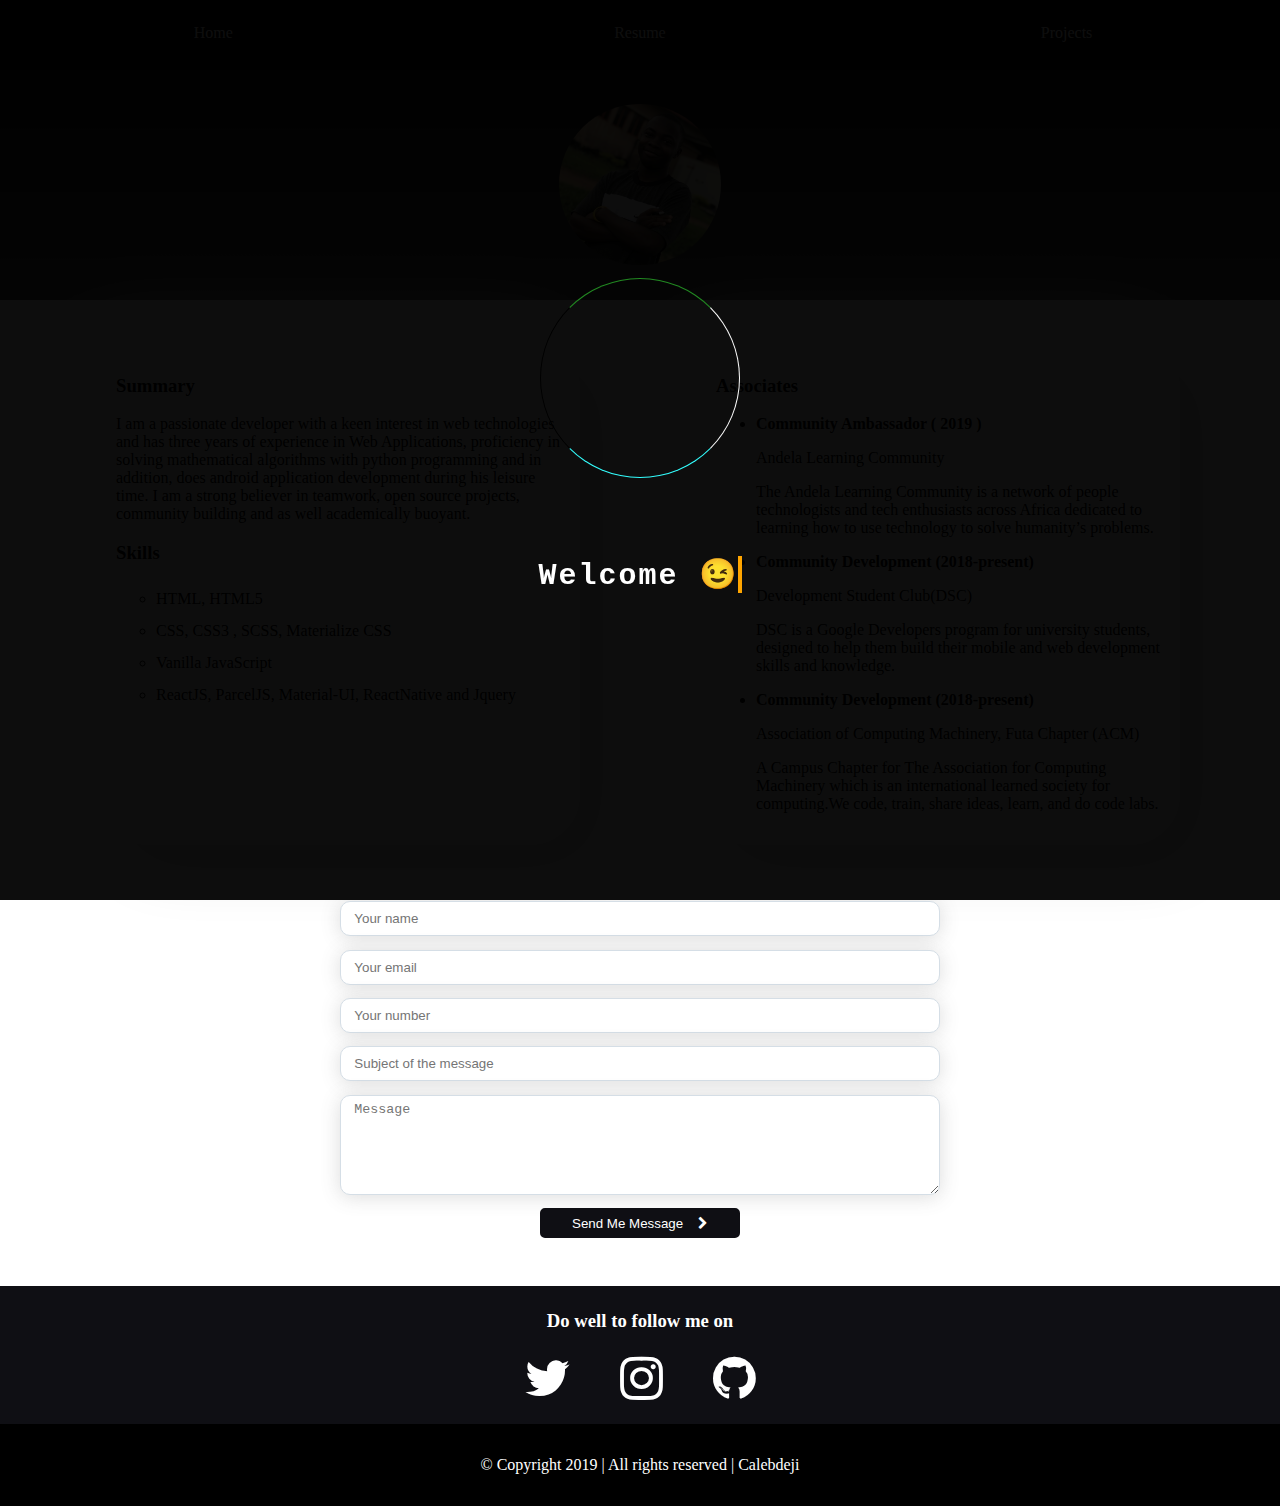
==== commit 735e6c5b: "edited readme and changed the content of some meta tags" ====
--- a/index.html
+++ b/index.html
@@ -35,7 +35,7 @@
 
     <meta
         name="description"
-        content="This is Ogunwale Pelumi's portfolio"
+        content="Ogunwale Pelumi Caleb is a passionate front end developer that does mobile application development in his leisure time"
     ></meta>
 
     <meta
@@ -79,7 +79,7 @@
     <meta name="twitter:title" content="Ogunwale's Profile">
 
     <!-- You have to mention a 2-4 lines description about the webpage -->
-    <meta name="twitter:description" content="This is Ogunwale Pelumi's portfolio">
+    <meta name="twitter:description" content="Ogunwale Pelumi Caleb is a passionate front end developer that does mobile application development in his leisure time">
 
     <!-- If you want you can embed a URL of a image representing the content of your webpage. This image will be displayed in the preview and will make your post look more attractive. -->
     <meta name="twitter:image" content="https://calebdeji.netlify.com/images/calebdeji.jpeg">
@@ -88,8 +88,8 @@
     <!-- open graph card -->
 
     <meta property="og:title" content="Ogunwale's Profile">
-    <meta property="og:description" content="This is Ogunwale Pelumi's portfolio">
-    <meta property="og:image" content="https://calebdeji.netlify.com/images/calebdeji.jpeg">
+    <meta property="og:description" content="Ogunwale Pelumi Caleb is a passionate front end developer that does mobile application development in his leisure time">
+    <meta property="og:image" content="https://www.calebdeji.tech/images/calebdeji.jpeg">
     <meta property="og:url" content="https://www.calebdeji.tech">
     <meta property="og:site_name" content="https://www.calebdeji.tech">
 </head>
--- a/css/css.css
+++ b/css/css.css
@@ -95,7 +95,8 @@
     width: 100%;
     height: 70px;
     background-color: rgb(0, 0, 0);
-    position: relative;
+    position: fixed;
+    top: 0;
 }
 
 div.nav-bar a.linkArray {
@@ -183,23 +184,19 @@
     /* flex-wrap: wrap; */
     justify-content: center;
     align-items: center;
+    padding-top: 69px;
 }
 
 div.header img {
     display: block;
     /* margin:auto; */
     border-radius: 100%;
-    width: 220px;
+    width: auto;
     height: 70%;
 }
 /* desktop view for header ends */
 /* mobile view for header*/
 
-@media screen and (max-width: 500px) {
-    div.header img {
-        width: 220px;
-    }
-}
 /* mobile view for header ends */
 /* desktop view for main */
 body main {
@@ -220,8 +217,9 @@
 div.skills .summary-skills,
 div.skills .work-portfolio {
     width: 40%;
-    box-shadow: 0 2px 20px 0 rgba(0, 0, 0, 0.14),
-        0 1px 5px 0 rgba(0, 0, 0, 0.12), 0 3px 1px -2px rgba(0, 0, 0, 0.2);
+        border-radius: 50px;
+    background: #ffffff;
+    box-shadow: 20px 20px 60px #d9d9d9, -20px -20px 60px #ffffff;
     padding: 1em;
 }
 div.skills .summary-skills ul {
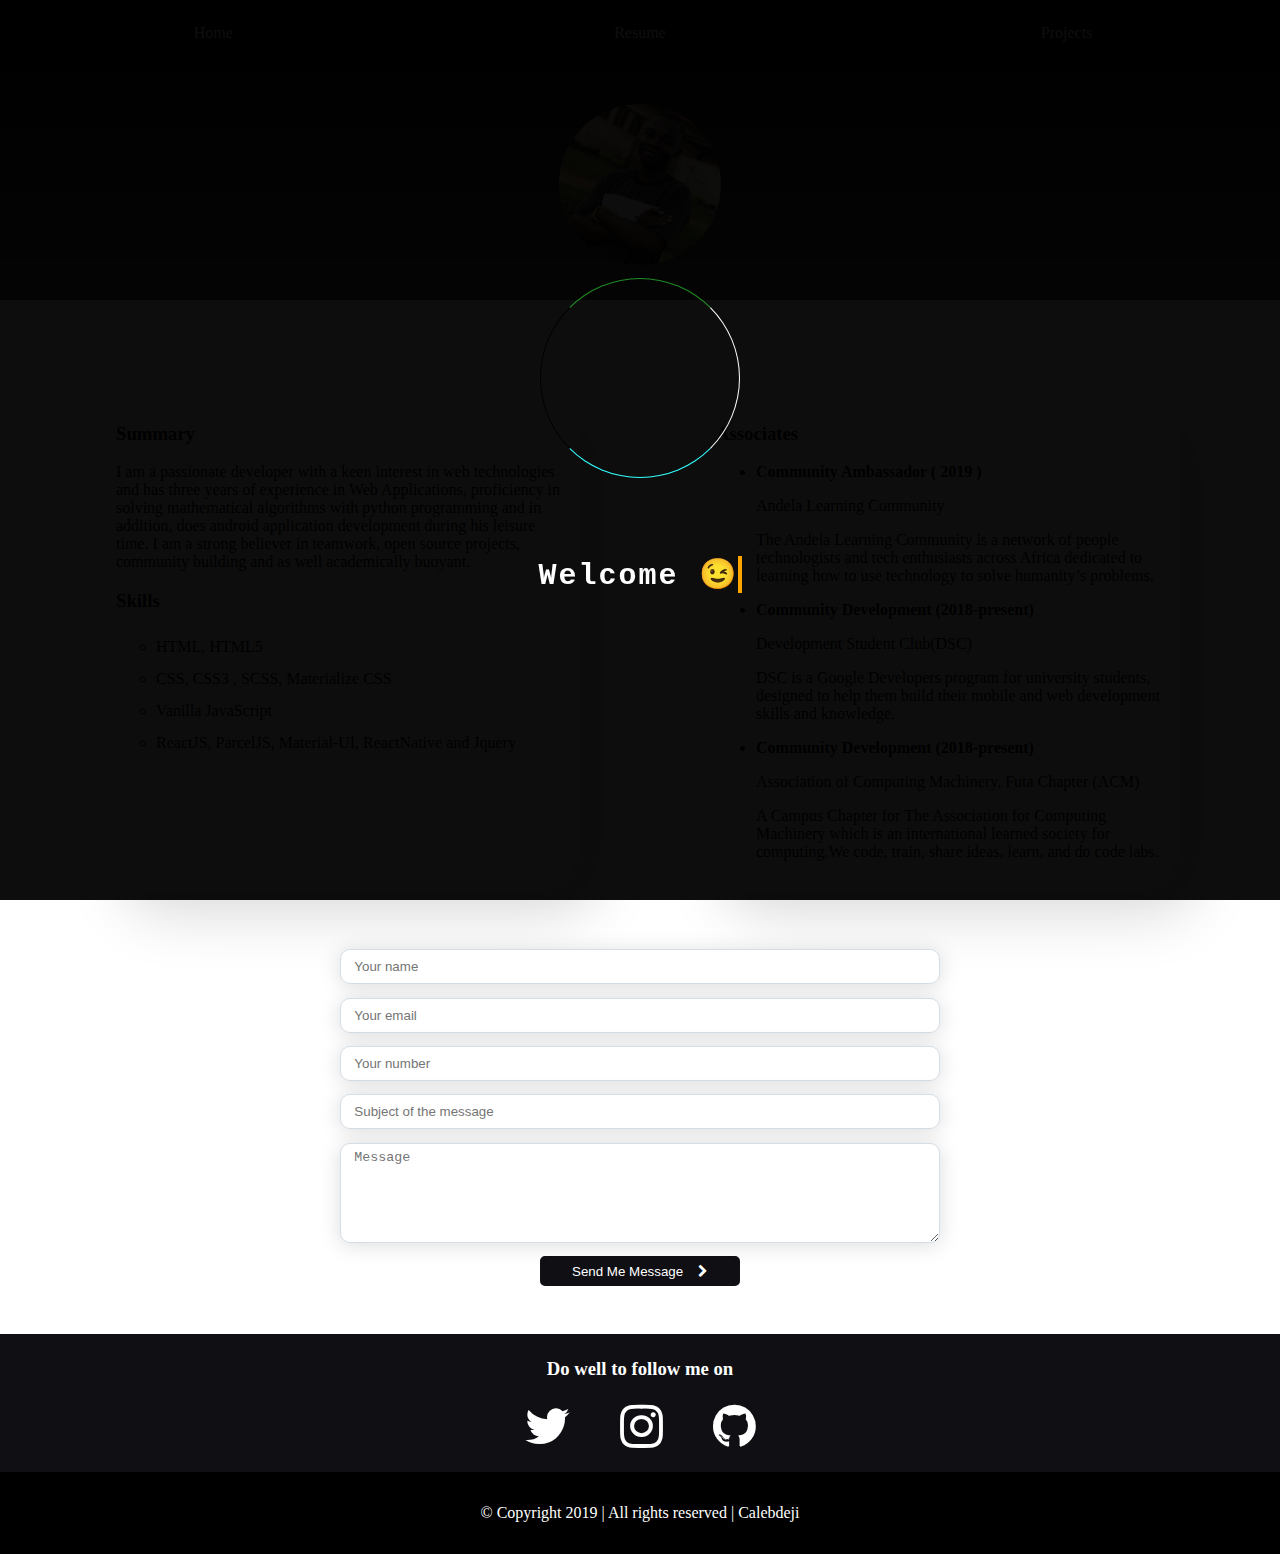
==== commit 88bee0e0: "Changed google drive link" ====
--- a/index.html
+++ b/index.html
@@ -104,21 +104,6 @@
             
         </div>
     </div>
-    <script>
-        function adjustHeight(){
-            let windowsHeight = window.innerHeight;
-            const preloaderContainer = document.getElementsByClassName("preloader")[0];
-            preloaderContainer.style.height = windowsHeight+'px';
-            preloaderContainer.style.width = "100%";
-            // console.log(preloaderContainer.style.height);
-        }
-        window.addEventListener("resize",()=>{
-            adjustHeight();
-        });
-        window.addEventListener("scroll",()=>{
-            adjustHeight();
-        })
-    </script>
     <div class="nav-bar">
         <a
             href="#body"
@@ -127,7 +112,7 @@
         >Home</a>
 
         <a
-            href="https://drive.google.com/open?id=1Q2bj2KV4T4dXvY4Zawc_F7XgFxNnTl2f"
+            href="https://drive.google.com/file/d/1CFuRLwc0ALdQXiGOBiL_0mUx5Fh5YvY9/view?usp=sharing"
             class="linkArray animate-right"
             target="_blank"
         >Resume</a>
--- a/css/css.css
+++ b/css/css.css
@@ -66,6 +66,7 @@
 body .preloader {
     position: fixed;
     height: 100%;
+    min-height: 100vh;
     width: 100%;
     display: flex;
     flex-direction: column;
@@ -212,12 +213,13 @@
     flex-direction: row;
     flex-wrap: wrap;
     justify-content: space-around;
+    margin-top: 3em;
 }
 
 div.skills .summary-skills,
 div.skills .work-portfolio {
     width: 40%;
-        border-radius: 50px;
+    border-radius: 50px;
     background: #ffffff;
     box-shadow: 20px 20px 60px #d9d9d9, -20px -20px 60px #ffffff;
     padding: 1em;
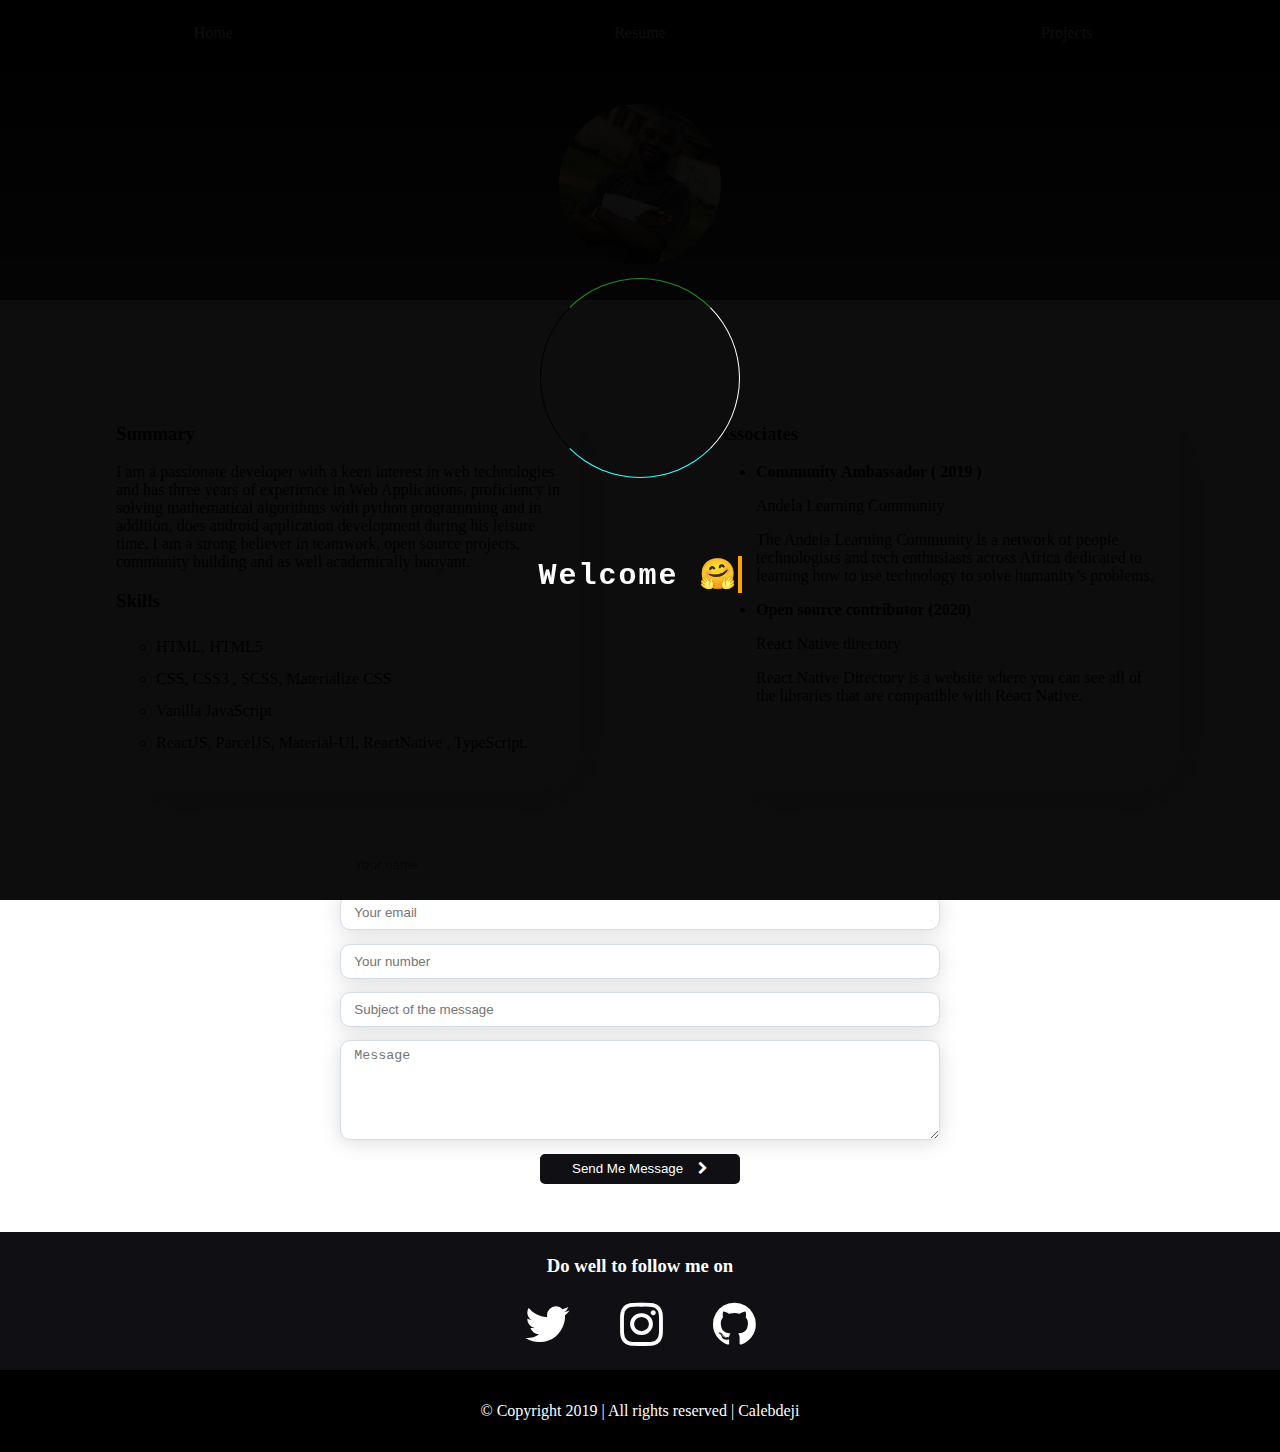
==== commit 6404fd00: "changed the resume link to the latest" ====
--- a/index.html
+++ b/index.html
@@ -100,7 +100,9 @@
 
         </div>
         <div>
-            <p class="text">Welcome 😉</p>
+            <p class="text">Welcome <span role ='emoji'>
+                🤗
+            </span> </p>
             
         </div>
     </div>
@@ -112,7 +114,7 @@
         >Home</a>
 
         <a
-            href="https://drive.google.com/file/d/1CFuRLwc0ALdQXiGOBiL_0mUx5Fh5YvY9/view?usp=sharing"
+            href="https://drive.google.com/file/d/1joxf2rVejrodLQFar_ZKXxgzWfUXsi5l/view?usp=sharing"
             class="linkArray animate-right"
             target="_blank"
         >Resume</a>
@@ -167,7 +169,7 @@
                             <li>CSS, CSS3 , SCSS, Materialize CSS</li>
                             <li>Vanilla JavaScript  <br />
                                 <!-- <ul> -->
-                                    <li>ReactJS, ParcelJS, Material-UI, ReactNative and Jquery</li>
+                                    <li>ReactJS, ParcelJS, Material-UI, ReactNative , TypeScript.</li>
                                 <!-- </ul> -->
                             </li>
                         </ul>
@@ -198,34 +200,17 @@
                             </li>
                             <li>
                                 <b>
-                                    Community Development (2018-present)
+                                    Open source contributor (2020)
                                 </b>
 
                                 <p class="community">
-                                    <p>Development Student Club(DSC)</p>
-
-                                    DSC is a Google Developers program for university students,
-                                designed to help them build their mobile and web development
-                                skills and knowledge.
+                                    <p>React Native directory</p>
+
+                                    React Native Directory is a website where you can see all of the libraries that are compatible with React Native.
                                 </p>
                             </li>
 
-                            <li>
-                                <b>
-                                    Community Development (2018-present)
-                                </b>
-
-                                <p class="community">
-                                    <p>
-                                        Association of Computing Machinery, Futa Chapter (ACM)
-                                    </p>
-
-                                    A Campus Chapter for The Association for Computing
-                                Machinery which is an international learned society
-                                for computing.We code, train, share ideas, learn,
-                                and do code labs.
-                                </p>
-                            </li>
+                            
                             
                         </ul>
                     </p>
